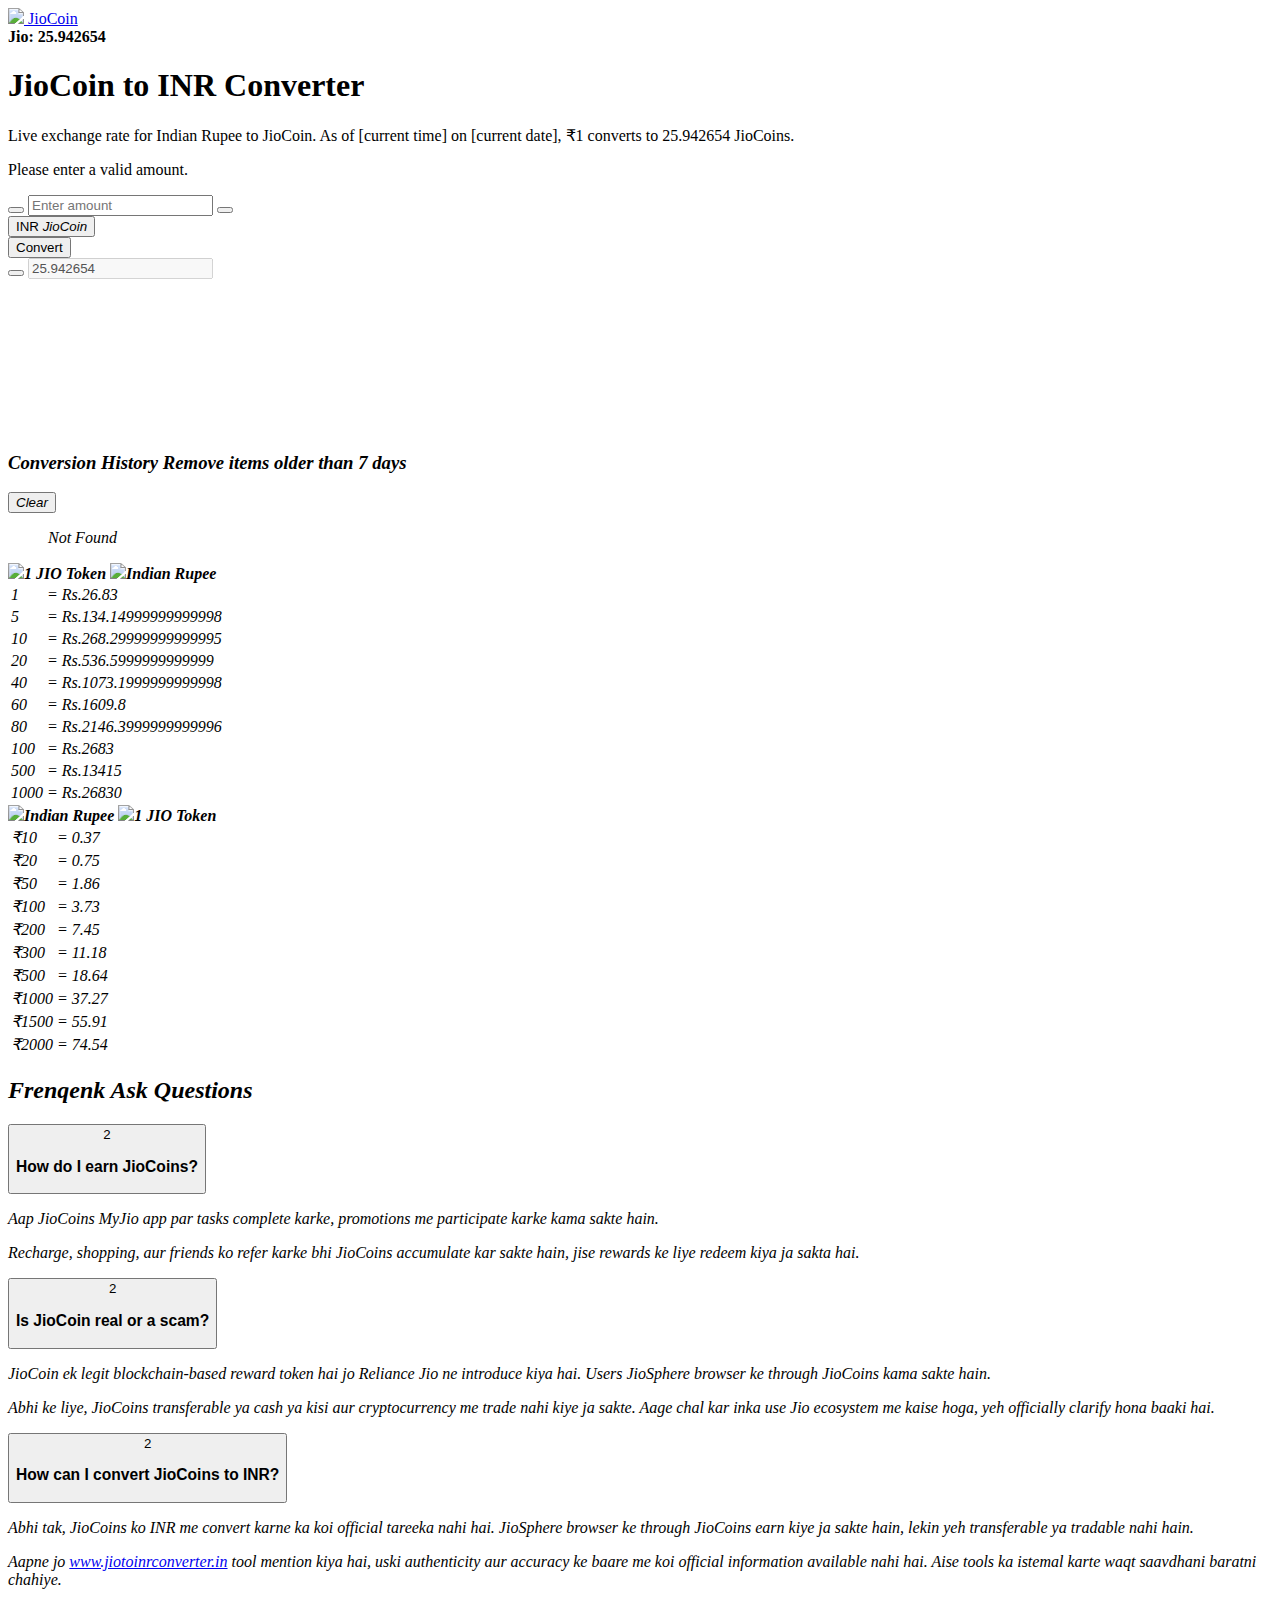
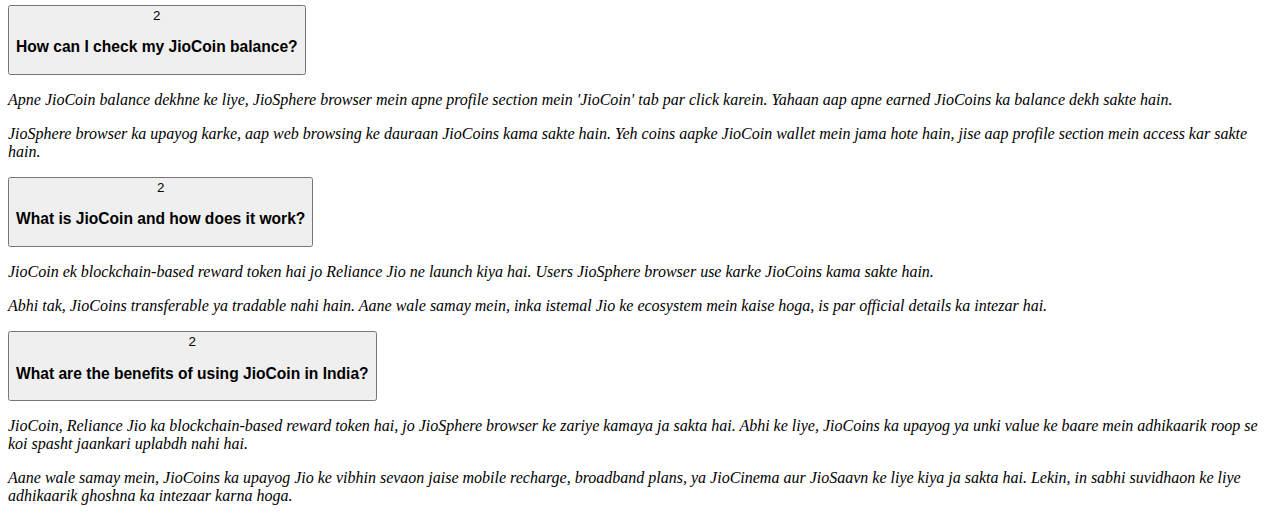
==== index.html @ d1ea2ba9 "Update index.html" ====
<!DOCTYPE html>
<html lang="en">
<head>

    <!--- Recommended Tag -->
    <!-- All Title -->
<title>Jio To INR Converter</title>

<!-- Recommended Tags -->
<meta charset='UTF-8'/>
<meta content='IE=edge' http-equiv='X-UA-Compatible'/>
<meta content='text/html; charset=UTF-8' http-equiv='Content-Type'/>
<meta content='width=device-width, initial-scale=1, minimum-scale=1, maximum-scale=1, user-scalable=yes' name='viewport'/>

<!-- Meta Description -->
<meta name='description' content='Your custom description here'/>

<!-- Meta Keywords -->
<meta name='keywords' content='keyword1, keyword2, keyword3'/>

<!-- Open Graph Meta Tags -->
<meta property='og:title' content='Your Page Title Here'/>
<meta property='og:description' content='Your custom description here'/>
<meta property='og:url' content='https://yourwebsite.com/your-page'/>
<meta property='og:image' content='https://yourwebsite.com/your-image.jpg'/>
<meta property='og:type' content='website'/>

    <!-- Custom Favicon -->
    <link rel='apple-touch-icon' src=' https://blogger.googleusercontent.com/img/b/R29vZ2xl/AVvXsEgRAMn5CUR-Cp3il-qJGZ4Zk4MCbvTafEnXiO-Rbp7jxa0Pz9IGUx4EqxAm9AhitijMJ7EWgxT6o4uGYPgiU1jz9ldSthK8DSpbWtk04gIawQyIn-jSSnn9hQfEEHKp4LFpuQ_usUL6i0lwx-Mm4OzoxPm1MRUUw4SrhWR0pVt6n9yEb4M4Tw0Gp9m_WXU/s1600/jiotoinrconverter.png'/>
    <link href='https://blogger.googleusercontent.com/img/b/R29vZ2xl/AVvXsEgRAMn5CUR-Cp3il-qJGZ4Zk4MCbvTafEnXiO-Rbp7jxa0Pz9IGUx4EqxAm9AhitijMJ7EWgxT6o4uGYPgiU1jz9ldSthK8DSpbWtk04gIawQyIn-jSSnn9hQfEEHKp4LFpuQ_usUL6i0lwx-Mm4OzoxPm1MRUUw4SrhWR0pVt6n9yEb4M4Tw0Gp9m_WXU/s1600/jiotoinrconverter.png' rel='icon' type='image/png'/>
    <link href='https://blogger.googleusercontent.com/img/b/R29vZ2xl/AVvXsEgRAMn5CUR-Cp3il-qJGZ4Zk4MCbvTafEnXiO-Rbp7jxa0Pz9IGUx4EqxAm9AhitijMJ7EWgxT6o4uGYPgiU1jz9ldSthK8DSpbWtk04gIawQyIn-jSSnn9hQfEEHKp4LFpuQ_usUL6i0lwx-Mm4OzoxPm1MRUUw4SrhWR0pVt6n9yEb4M4Tw0Gp9m_WXU/s1600/jiotoinrconverter.png' rel='icon' type='image/x-icon'/>

    <script src='https://cdn.jsdelivr.net/npm/chart.js'/>


   

  
    


    <script type='text/javascript'>
   /* Website Protections */
document.addEventListener("contextmenu",(function(e){e.preventDefault()})),document.addEventListener("selectstart",(function(e){e.preventDefault()})),document.addEventListener("keydown",(function(e){(123===e.keyCode||e.ctrlKey&&e.shiftKey&&(73===e.keyCode||74===e.keyCode)||e.ctrlKey&&85===e.keyCode)&&e.preventDefault()}));
   </script>


  </head>
  <body>
   

    <nav>
      <header>
        <a href='/'>
          <img src='https://blogger.googleusercontent.com/img/b/R29vZ2xl/AVvXsEglhSb5vi5U0V_82unPIO16RTYS1YtFhO267WWvoP6o-MnFniTQnTpRIvn-uJ8kKNjSvA3SQyi1IQuoL_gIUZ3rMLciXDTv3R2oZeHZY_SF71wddImnamuUxxUJKiWhXQFIvbz1ySGUz_F2gN4kGTztl2RSRVaY8u11vLIWyzKqufXRECcwHWzNN_26Zyk/s320/image_downloader_1738870210446.jpg'/>
          <span>JioCoin</span>
        </a>
        <div class='coinPrice'><b>Jio: 25.942654</b></div>
      </header>
    </nav>

    <!-- Hero -->
    <div class='home-hero'>
      <div class='wrapper'>
        <div class='header'>
          <h1 id='converterTitle'>JioCoin to INR Converter</h1>
          <p>Live exchange rate for Indian Rupee to JioCoin. As of [current time] on [current date], &#8377;1 converts to <span id='exchangeRateb'>25.942654</span>  JioCoins.</p>
        </div>
        <div class='form'>
          <p class='required'>Please enter a valid amount.</p>
          <div class='form-wrapper inputBox'>
            <div class='form-group'>
              <button id='decrease'><i class='fa fas fa-minus'/></button>
              <input id='valueInput' min='0' placeholder='Enter amount' step='0.01' type='number'/>
              <button id='increase'><i class='fa fa-plus'/></button>
            </div>
          </div>

          <button id='toggleConverter'>INR <i class='fa fa-chevron-right'/> JioCoin</button>

          <div class='form-wrapper exchange'>
            <div class='form-group'>
              <div>
                <button id='convert'>Convert</button>
              </div>
              <div>
                <button class='autoManual'><i class='fa fas fa-pause'/></button>
                <input id='exchangeRateInput' step='0.000001' type='number' value='25.942654'/>
              </div>
            </div>
          </div>

          <div class='form-wrappper'>
            <div class='result-wrapper'>
              <i class='fa far fa-check-circle'/>
              <h3 id='result'/>
              <div class='btns'>
                <button id='copyResult'><i class='fa fa-copy'/></button>
                <button id='shareResult'><i class='fa fas fa-share-alt'/></button>
              </div>
            </div>
          </div>


          <div class='form-wrapper'>
            <canvas id='exchangeChart'/>
          </div>

          <div class='history'>
            <div class='history-header'>
              <h3>
                Conversion History
                <span>Remove items older than 7 days</span>
              </h3>
              <button id='clearHistory'><i class='fa fa-xmak'/> Clear</button>
            </div>
            <ul id='history-list'/>
          </div>


          <!-- Jio To INR -->
          <div class='jiotoinr'>
            <div>
              <b><img src='https://blogger.googleusercontent.com/img/b/R29vZ2xl/AVvXsEglhSb5vi5U0V_82unPIO16RTYS1YtFhO267WWvoP6o-MnFniTQnTpRIvn-uJ8kKNjSvA3SQyi1IQuoL_gIUZ3rMLciXDTv3R2oZeHZY_SF71wddImnamuUxxUJKiWhXQFIvbz1ySGUz_F2gN4kGTztl2RSRVaY8u11vLIWyzKqufXRECcwHWzNN_26Zyk/s320/image_downloader_1738870210446.jpg'/>1 JIO Token</b>
              <b><img src='logo.png'/>Indian Rupee</b>
            </div>
            <table>
              <tbody>
                <tr>
                  <td class='tableValue'>1</td>
                  <td>=</td>
                  <td class='tableRate'/>
                </tr>
                <tr>
                  <td class='tableValue'>5</td>
                  <td>=</td>
                  <td class='tableRate'/>
                </tr>
                <tr>
                  <td class='tableValue'>10</td>
                  <td>=</td>
                  <td class='tableRate'/>
                </tr>
                <tr>
                  <td class='tableValue'>20</td>
                  <td>=</td>
                  <td class='tableRate'/>
                </tr>
                <tr>
                  <td class='tableValue'>40</td>
                  <td>=</td>
                  <td class='tableRate'/>
                </tr>
                <tr>
                  <td class='tableValue'>60</td>
                  <td>=</td>
                  <td class='tableRate'/>
                </tr>
                <tr>
                  <td class='tableValue'>80</td>
                  <td>=</td>
                  <td class='tableRate'/>
                </tr>
                <tr>
                  <td class='tableValue'>100</td>
                  <td>=</td>
                  <td class='tableRate'/>
                </tr>
                <tr>
                  <td class='tableValue'>500</td>
                  <td>=</td>
                  <td class='tableRate'/>
                </tr>
                <tr>
                  <td class='tableValue'>1000</td>
                  <td>=</td>
                  <td class='tableRate'/>
                </tr>
              </tbody>
            </table>
          </div>
          <!-- INR To Jio -->
          <div class='jiotoinr'>
            <div>
              <b><img src='logo.png'/>Indian Rupee</b>
              <b><img src='https://blogger.googleusercontent.com/img/b/R29vZ2xl/AVvXsEglhSb5vi5U0V_82unPIO16RTYS1YtFhO267WWvoP6o-MnFniTQnTpRIvn-uJ8kKNjSvA3SQyi1IQuoL_gIUZ3rMLciXDTv3R2oZeHZY_SF71wddImnamuUxxUJKiWhXQFIvbz1ySGUz_F2gN4kGTztl2RSRVaY8u11vLIWyzKqufXRECcwHWzNN_26Zyk/s320/image_downloader_1738870210446.jpg'/>1 JIO Token</b>
            </div>
            <table>
              <tbody>
                <tr>
                  <td class='tableValue'>10</td>
                  <td>=</td>
                  <td class='tableRate'/>
                </tr>
                <tr>
                  <td class='tableValue'>20</td>
                  <td>=</td>
                  <td class='tableRate'/>
                </tr>
                <tr>
                  <td class='tableValue'>50</td>
                  <td>=</td>
                  <td class='tableRate'/>
                </tr>
                <tr>
                  <td class='tableValue'>100</td>
                  <td>=</td>
                  <td class='tableRate'/>
                </tr>
                <tr>
                  <td class='tableValue'>200</td>
                  <td>=</td>
                  <td class='tableRate'/>
                </tr>
                <tr>
                  <td class='tableValue'>300</td>
                  <td>=</td>
                  <td class='tableRate'/>
                </tr>
                <tr>
                  <td class='tableValue'>500</td>
                  <td>=</td>
                  <td class='tableRate'/>
                </tr>
                <tr>
                  <td class='tableValue'>1000</td>
                  <td>=</td>
                  <td class='tableRate'/>
                </tr>
                <tr>
                  <td class='tableValue'>1500</td>
                  <td>=</td>
                  <td class='tableRate'/>
                </tr>
                <tr>
                  <td class='tableValue'>2000</td>
                  <td>=</td>
                  <td class='tableRate'/>
                </tr>
              </tbody>
            </table>
          </div>
        </div>
      </div>
    </div>

    <!-- FAQ -->
    <div class='container'>
      <h2>Frenqenk Ask Questions</h2>
      <div class='wrapper'>
        <div class='accordion'>
          <button data-accordion-target='#acc1'>
            <span>2</span>
            <h3>How do I earn JioCoins?</h3>
            <i class='fa fa-chevron-down'/>
          </button>
          <div class='contents' id='acc1'>
            <p>Aap JioCoins MyJio app par tasks complete karke, promotions me participate karke kama sakte hain.</p>
            <p>Recharge, shopping, aur friends ko refer karke bhi JioCoins accumulate kar sakte hain, jise rewards ke liye redeem kiya
              ja sakta hai.</p>
          </div>
        </div>
        <div class='accordion'>
          <button data-accordion-target='#acc2'>
            <span>2</span>
            <h3>Is JioCoin real or a scam?</h3>
            <i class='fa fa-chevron-down'/>
          </button>
          <div class='contents' id='acc2'>
            <p>JioCoin ek legit blockchain-based reward token hai jo Reliance Jio ne introduce kiya hai. Users JioSphere browser ke through JioCoins kama sakte hain.</p>
            <p>Abhi ke liye, JioCoins transferable ya cash ya kisi aur cryptocurrency me trade nahi kiye ja sakte. Aage chal kar inka use Jio ecosystem me kaise hoga, yeh officially clarify hona baaki hai.</p>
          </div>
        </div>
        <div class='accordion'>
          <button data-accordion-target='#acc3'>
            <span>2</span>
            <h3>How can I convert JioCoins to INR?</h3>
            <i class='fa fa-chevron-down'/>
          </button>
          <div class='contents' id='acc3'>
            <p>Abhi tak, JioCoins ko INR me convert karne ka koi official tareeka nahi hai. JioSphere browser ke through JioCoins earn kiye ja sakte hain, lekin yeh transferable ya tradable nahi hain. </p>
            <p>Aapne jo <a href='www.jiotoinrconverter.in'>www.jiotoinrconverter.in</a> tool mention kiya hai, uski authenticity aur accuracy ke baare me koi official information available nahi hai. Aise tools ka istemal karte waqt saavdhani baratni chahiye.</p>
          </div>
        </div>
        <div class='accordion'>
          <button data-accordion-target='#acc4'>
            <span>2</span>
            <h3>How can I check my JioCoin balance?</h3>
            <i class='fa fa-chevron-down'/>
          </button>
          <div class='contents' id='acc4'>
            <p>Apne JioCoin balance dekhne ke liye, JioSphere browser mein apne profile section mein &#39;JioCoin&#39; tab par click karein. Yahaan aap apne earned JioCoins ka balance dekh sakte hain. </p>
            <p>JioSphere browser ka upayog karke, aap web browsing ke dauraan JioCoins kama sakte hain. Yeh coins aapke JioCoin wallet mein jama hote hain, jise aap profile section mein access kar sakte hain.</p>
          </div>
        </div>
        <div class='accordion'>
          <button data-accordion-target='#acc5'>
            <span>2</span>
            <h3>What is JioCoin and how does it work?</h3>
            <i class='fa fa-chevron-down'/>
          </button>
          <div class='contents' id='acc5'>
            <p>JioCoin ek blockchain-based reward token hai jo Reliance Jio ne launch kiya hai. Users JioSphere browser use karke JioCoins kama sakte hain. 
            </p>
            <p>Abhi tak, JioCoins transferable ya tradable nahi hain. Aane wale samay mein, inka istemal Jio ke ecosystem mein kaise hoga, is par official details ka intezar hai.</p>
          </div>
        </div>
        <div class='accordion'>
          <button data-accordion-target='#acc6'>
            <span>2</span>
            <h3>What are the benefits of using JioCoin in India?</h3>
            <i class='fa fa-chevron-down'/>
          </button>
          <div class='contents' id='acc6'>
            <p>JioCoin, Reliance Jio ka blockchain-based reward token hai, jo JioSphere browser ke zariye kamaya ja sakta hai. Abhi ke liye, JioCoins ka upayog ya unki value ke baare mein adhikaarik roop se koi spasht jaankari uplabdh nahi hai. </p>
            <p>Aane wale samay mein, JioCoins ka upayog Jio ke vibhin sevaon jaise mobile recharge, broadband plans, ya JioCinema aur JioSaavn ke liye kiya ja sakta hai. Lekin, in sabhi suvidhaon ke liye adhikaarik ghoshna ka intezaar karna hoga. 
            </p>
          </div>
        </div>
      </div>
    </div>








    <script type='text/javascript'>

let exchangeRate = 26.83; // 25.942654
let isJioCoinToINR = true;
let history = JSON.parse(localStorage.getItem("conversionHistory")) || [];
let autoUpdateInterval;
const resultWrapper = document.querySelector('.result-wrapper');
const autoManual = document.querySelector('.autoManual');
const exchangeRateInput = document.getElementById("exchangeRateInput");
const ctx = document.getElementById("exchangeChart").getContext("2d");
let chart;

document.getElementById('convert').addEventListener('click', convert);
document.getElementById('increase').addEventListener('click', () => adjustValue(0.5));
document.getElementById('decrease').addEventListener('click', () => adjustValue(-0.5));
document.getElementById('copyResult').addEventListener('click', copyResult);
document.getElementById('shareResult').addEventListener('click', shareResult);
document.getElementById('toggleConverter').addEventListener('click', toggleConverter);
document.getElementById('clearHistory').addEventListener('click', clearHistory);
exchangeRateInput.addEventListener('input', updateExchangeRate);

resultWrapper.style.display = 'none';

/* Jio To INR */
document.querySelectorAll('table').forEach((table, tablei) => {
  if (tablei === 0) {
    table.querySelectorAll('tr').forEach((tableRow)=>{     
      const tableValue = tableRow.querySelector('.tableValue');
      const tableRate = tableRow.querySelector('.tableRate');
      tableRate.innerHTML =  "Rs." + tableValue.innerHTML * exchangeRate;
    });
  }
  if (tablei === 1) {
    table.querySelectorAll('tr').forEach((tableRow) => {
      const tableValue = tableRow.querySelector('.tableValue');
      const tableRate = tableRow.querySelector('.tableRate');
      tableRate.innerHTML = '₹'+tableRate.innerHTML;
      let value = tableValue.innerHTML / exchangeRate;
      tableRate.innerHTML = value.toFixed(2);
      tableValue.innerHTML = '₹' + tableValue.innerHTML;
    });
  }
});
function fetchExchangeRate() {
  exchangeRate = (25 + Math.random()).toFixed(6);
  exchangeRateInput.value = exchangeRate;
  document.querySelector('#exchangeRateb').innerHTML = exchangeRate;
  document.querySelector('.coinPrice').innerHTML = `<b>Jio: ${exchangeRate}</b>`;
  updateChart();
}

function updateExchangeRate() {
  if (autoManual.classList.contains('active')) {
    exchangeRate = parseFloat(exchangeRateInput.value) || exchangeRate;
    document.querySelector('#exchangeRateb').innerHTML = exchangeRate;
    document.querySelector('.coinPrice').innerHTML = `<b>Jio: ${exchangeRate}</b>`;
    updateChart();
  }
}

function convert() {
  let inputValue = parseFloat(document.getElementById("valueInput").value);
  if (isNaN(inputValue) || inputValue <= 0) {
    document.querySelector('.required').style.display = 'block';
  } else {
    let outputValue, resultText;
    resultWrapper.style.display = 'block';
document.querySelector('.required').style.display = 'none';
    if (isJioCoinToINR) {
      outputValue = inputValue * exchangeRate;
      resultText = `${inputValue} JioCoins = ₹${outputValue.toFixed(2)} INR`;
    } else {
      outputValue = inputValue / exchangeRate;
      resultText = `₹${inputValue.toFixed(2)} INR = ${outputValue.toFixed(2)} JioCoins`;
    }

    document.querySelector('#result').innerHTML = resultText;
    resultWrapper.style.display = 'block';
    saveHistory(resultText);
  }
}

function adjustValue(amount) {
  let inputField = document.getElementById("valueInput");
  let currentValue = parseFloat(inputField.value) || 0;
  let newValue = Math.max(0, currentValue + amount);
  inputField.value = newValue.toFixed(2);
}

function shareResult() {
  let resultText = document.getElementById("result").innerText;
  if (navigator.share) {
    navigator.share({ title: "JioCoins to INR Converter", text: resultText });
  }
}
function toggleConverter() {
  isJioCoinToINR = !isJioCoinToINR;
  document.getElementById("converterTitle").innerHTML = isJioCoinToINR ? "JioCoin to INR Converter" : "INR to JioCoin Converter";
  document.getElementById("toggleConverter").innerHTML = isJioCoinToINR ? "INR <i class='fa fa-chevron-right'></i> JioCoin" : "JioCoin <i class='fa fa-chevron-right'></i> INR";
  document.getElementById("inputLabel").innerHTML = isJioCoinToINR ? "Enter JioCoins:" : "Enter INR:";
}

function saveHistory(entry) {
  if (history.some(item => item.text === entry)) return;

  let timestamp = new Date().getTime();
  history.unshift({ text: entry, time: timestamp });

  history = history.filter(item => (timestamp - item.time) < 7 * 24 * 60 * 60 * 1000);
  history = history.slice(0, 10);

  localStorage.setItem("conversionHistory", JSON.stringify(history));
  displayHistory();
}

function displayHistory() {
  const historyList = document.getElementById("history-list");
  historyList.innerHTML = history.length ? "" : '<div>Not Found</div>';

  history.forEach(item => {
    const li = document.createElement('li');
    const time = new Date(item.time);
    li.innerHTML = `<span>${item.text}</span> <b>${time.toLocaleDateString()}</b>`;
    historyList.appendChild(li);
  });
}

function clearHistory() {
  localStorage.removeItem("conversionHistory");
  history = [];
  displayHistory();
}

function updateChart() {
  if (!chart) {
    chart = new Chart(ctx, {
      type: 'line',
      data: {
        labels: Array(10).fill(""),
        datasets: [{
          label: 'Exchange Rate (INR)',
          data: Array(10).fill(exchangeRate),
          borderColor: '#FFC300',
          fill: true,
        }]
      },
      options: { responsive: true }
    });
  } else {
    chart.data.datasets[0].data.shift();
    chart.data.datasets[0].data.push(exchangeRate);
    chart.update();
  }
}

exchangeRateInput.setAttribute('disabled', 'disabled');

autoManual.addEventListener('click', () => {
  autoManual.classList.toggle('active');
  if (!autoManual.classList.contains('active')) {
    autoManual.innerHTML = '<i class="fa fas fa-pause"></i>';
    exchangeRateInput.setAttribute('disabled', 'disabled');

    if (!autoUpdateInterval) {
      autoUpdateInterval = setInterval(fetchExchangeRate, 1000);
    }
  } else {
    autoManual.innerHTML = '<i class="fa fa-play"></i>';
    exchangeRateInput.removeAttribute('disabled');

    if (autoUpdateInterval) {
      clearInterval(autoUpdateInterval);
      autoUpdateInterval = null;
    }
  }
  exchangeRateInput.focus();
});

if (!autoUpdateInterval) {
  autoUpdateInterval = setInterval(fetchExchangeRate, 1000);
}

displayHistory();


/* Accordion */
const accordionButtons=document.querySelectorAll("[data-accordion-target]");let activeAccordionButton=null;function toggleAccordion(clickedButton){const targetPanel=document.querySelector(clickedButton.dataset.accordionTarget);if(activeAccordionButton&&activeAccordionButton!==clickedButton){const activePanel=document.querySelector(activeAccordionButton.dataset.accordionTarget);activePanel.style.maxHeight=null;activeAccordionButton.parentElement.classList.remove("active");}clickedButton.parentElement.classList.toggle("active");activeAccordionButton=clickedButton;if(targetPanel.style.maxHeight){targetPanel.style.maxHeight=null;}else{targetPanel.style.maxHeight=`${targetPanel.scrollHeight}px`;}}accordionButtons.forEach(button=>{button.addEventListener("click",()=>{if(button.classList.contains("active")){button.classList.remove("active");document.querySelector(button.dataset.accordionTarget).style.maxHeight=null;}else{toggleAccordion(button);}});});

   </script>

    <!-- Google tag (gtag.js) -->
    <script async='async' src='https://www.googletagmanager.com/gtag/js?id=G-1QTQXHLRRK'/>
    <script>
      window.dataLayer = window.dataLayer || [];
      function gtag(){dataLayer.push(arguments);}
      gtag(&#39;js&#39;, new Date());

      gtag(&#39;config&#39;, &#39;G-1QTQXHLRRK&#39;);
    </script>

  </body>
</html>
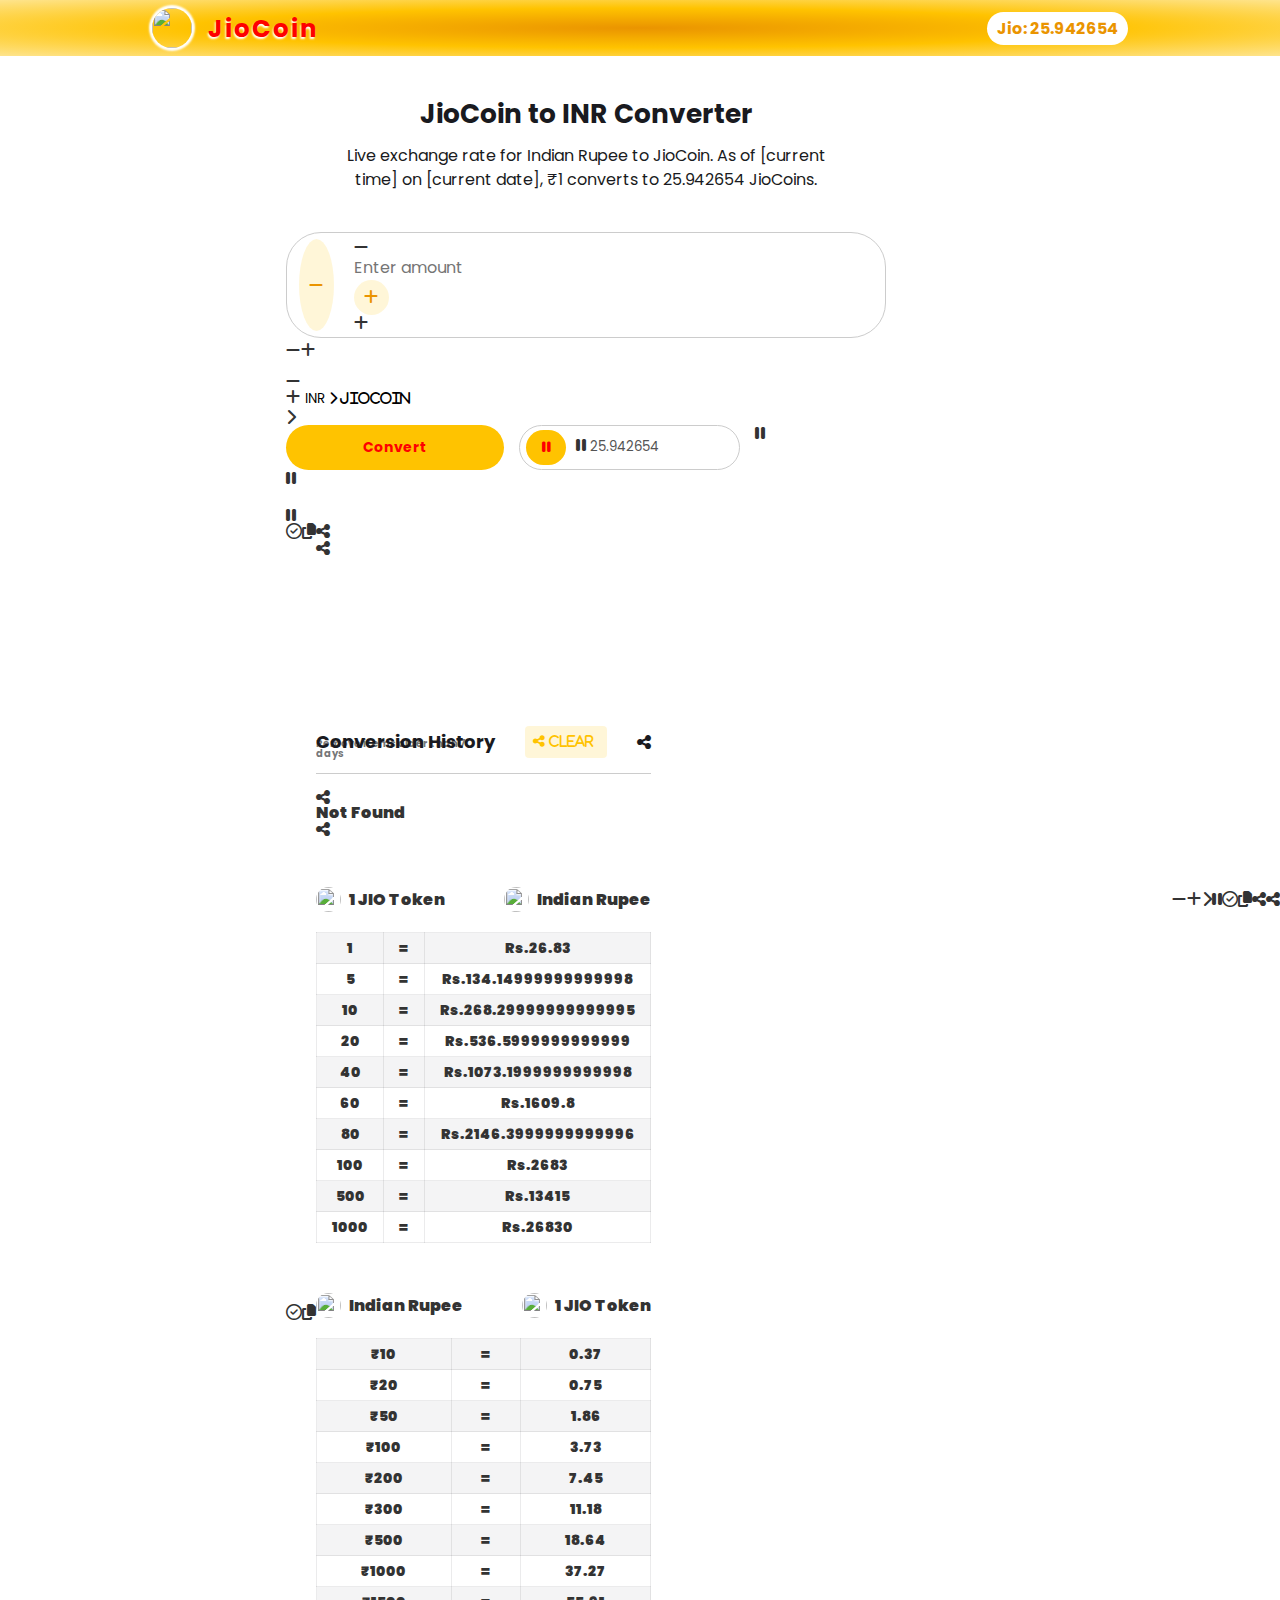
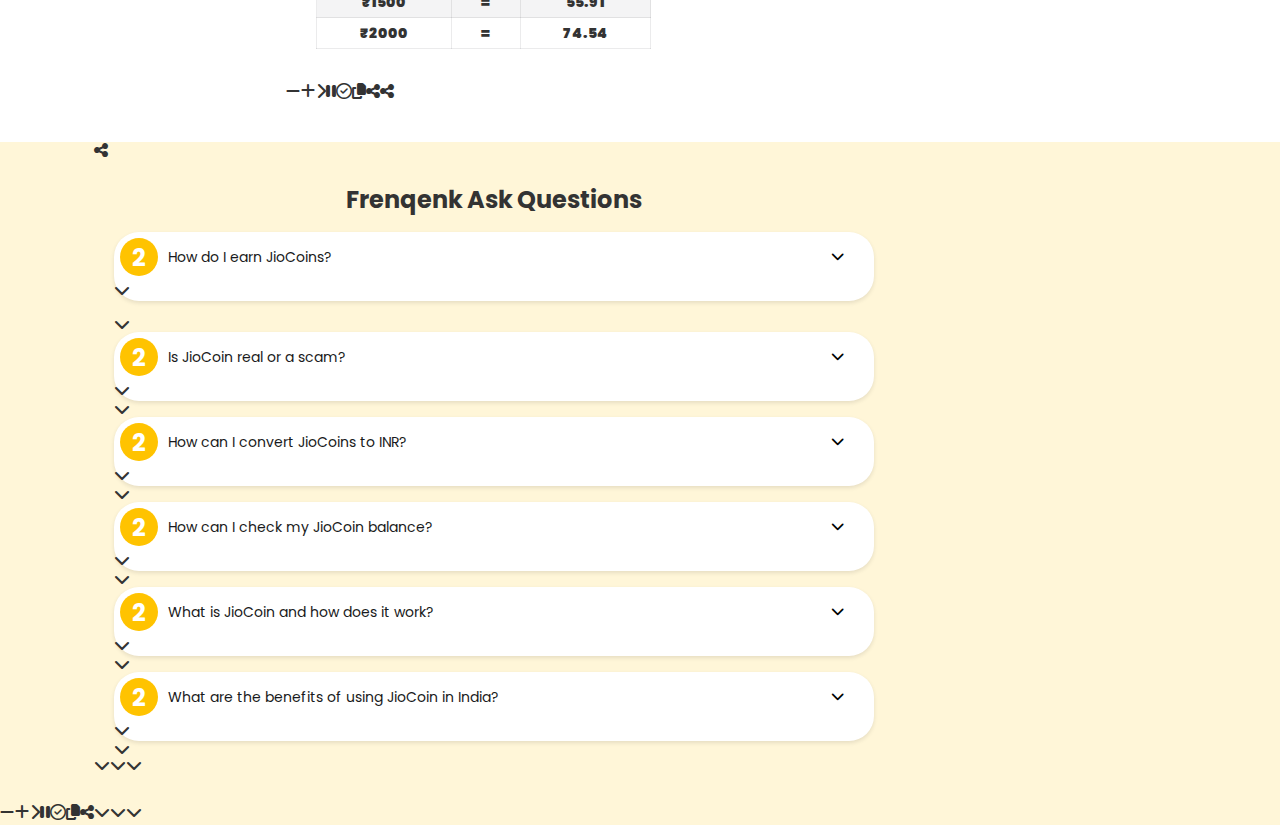
==== commit e137a883: "Update index.html" ====
--- a/index.html
+++ b/index.html
@@ -5,6 +5,8 @@
     <!--- Recommended Tag -->
     <!-- All Title -->
 <title>Jio To INR Converter</title>
+
+    <link rel="stylesheet" href="style.css"/>
 
 <!-- Recommended Tags -->
 <meta charset='UTF-8'/>
--- a/style.css
+++ b/style.css
@@ -0,0 +1,388 @@
+@import url('https://cdnjs.cloudflare.com/ajax/libs/font-awesome/6.7.2/css/all.min.css');
+@import url('https://fonts.googleapis.com/css2?family=Poppins:wght@400;500;600&display=swap');
+
+:root {
+  /* Color Variables */
+  --primary-color: #FE0000;
+  --secondary-color: #EA9400;
+  --tertiary-color: #FFC300;
+  --border-focus-color: #ffc4003b;
+  --light-yellow: #FEE48D;
+  --background-color: #fff;
+  --text-color: #333;
+  --box-color: #FFF;
+  --body-color: #ffc40027;
+  --border-color: #ccc;
+  --accent-color: #FF5733;
+  --anim: 0.3s;
+  --dark-color: #191a20;
+
+
+  /* Font Variables */
+  --font-family: "Poppins", Arial, Helvetica, sans-serif;
+  --font-size-base: 16px;
+  --font-size-large: 18px;
+  --font-size-small: 14px;
+  --font-weight-regular: 400;
+  --font-weight-medium: 500;
+  --font-weight-bold: 600;
+
+  /* Spacing Variables */
+  --space-xs: 8px;
+  --space-sm: 16px;
+  --space-md: 24px;
+  --space-lg: 32px;
+  --space-xl: 48px;
+
+  /* Border Radius */
+  --border-radius-sm: 4px;
+  --border-radius-md: 8px;
+  --border-radius-lg: 12px;
+
+  /* Box Shadow */
+  --box-shadow-light: 0 2px 4px rgba(0, 0, 0, 0.1);
+  --box-shadow-medium: 0 4px 8px rgba(0, 0, 0, 0.2);
+  --box-shadow-heavy: 0 6px 12px rgba(0, 0, 0, 0.3);
+}
+
+* {
+  margin: 0;
+  padding: 0;
+  border: none;
+  outline: none;
+  text-decoration: none;
+  box-sizing: border-box;
+  background: transparent;
+  font-family: var(--font-family);
+
+  & a,
+  & button {
+    cursor: pointer;
+  }
+}
+
+body {
+  min-height: 100vh;
+  color: var(--text-color);
+  font-size: var(--font-size-base);
+  background-color: var(--body-color);
+}
+
+/* nav */
+nav {
+  width: 100%;
+  background-image: radial-gradient(var(--secondary-color), var(--tertiary-color), var(--light-yellow));
+
+  & header {
+    width: 95%;
+    margin: auto;
+    display: flex;
+    padding: 8px 12px;
+    max-width: 1000px;
+    position: relative;
+    align-items: center;
+    justify-content: space-between;
+
+    & a {
+      display: flex;
+      align-items: center;
+      letter-spacing: 2px;
+      text-decoration: none;
+      gap: calc(10px + 0.5vw);
+      color: var(--primary-color);
+
+      & img {
+        width: 40px;
+        height: 40px;
+        border-radius: 50%;
+        box-shadow: 0 0 2px 3px #fff;
+      }
+
+      & span {
+        font-weight: bold;
+        text-shadow: -1px 2px 2px #fff;
+        font-size: clamp(var(--font-size-large), calc(var(--font-size-large) + 0.5vw), calc(var(--font-size-large) + 10px));
+      }
+    }
+
+    & .coinPrice {
+      padding: 4px 10px;
+      background: #fff;
+      border-radius: 25px;
+      color: var(--secondary-color);
+    }
+  }
+}
+
+/* Hero */
+.home-hero {
+  display: flex;
+  min-height: 85vh;
+  align-items: center;
+  justify-content: center;
+  background: var(--box-color);
+  padding-block: clamp(20px, calc(25px + 1vw), 50px);
+
+  & .wrapper {
+    width: 90%;
+    margin: auto;
+    max-width: 600px;
+
+    & .header {
+      width: 90%;
+      margin: auto;
+      display: flex;
+      text-align: center;
+      margin-bottom: 40px;
+      align-items: center;
+      flex-direction: column;
+      justify-content: center;
+      color: var(--dark-color);
+
+      & h1 {
+        margin-bottom: 10px;
+        font-size: clamp(20px, calc(20px + 0.5vw), 30px);
+      }
+
+      & p {
+        width: 95%;
+        line-height: 1.5;
+        font-size: clamp(14px, calc(12px + 0.5vw), 16px);
+      }
+    }
+
+    /* Form */
+    & .form {
+      gap: 10px;
+      width: 100%;
+      display: flex;
+      flex-direction: column;
+
+      & .form-wrapper {
+        & .form-group {
+          display: flex;
+        }
+
+        &.inputBox {
+          & .form-group {
+            gap: 20px;
+            padding: 6px 12px;
+            border-radius: 35px;
+            border: 1px solid var(--border-color);
+
+            & button {
+              display: flex;
+              min-width: 35px;
+              min-height: 35px;
+              line-height: 35px;
+              border-radius: 50%;
+              align-items: center;
+              justify-content: center;
+              color: var(--secondary-color);
+              background: var(--body-color);
+
+              & i {
+                font-size: var(--font-size-base);
+              }
+            }
+
+            & input {
+              width: 100%;
+              font-size: var(--font-size-base);
+            }
+          }
+        }
+
+        &.exchange {
+          margin-bottom: 20px;
+
+          & .form-group {
+            gap: 15px;
+            display: flex;
+            justify-content: space-between;
+
+            &>div {
+              width: 58%;
+
+              & button {
+                width: 100%;
+                font-weight: bold;
+                padding: 12px 20px;
+                text-align: center;
+                border-radius: 25px;
+                color: var(--primary-color);
+                font-size: var(--font-size-small);
+                background: var(--tertiary-color);
+              }
+
+              &:nth-child(2) {
+                gap: 10px;
+                display: flex;
+                padding: 0 6px;
+                border-radius: 25px;
+                align-items: center;
+                justify-content: space-between;
+                border: 1px solid var(--border-color);
+
+                & button {
+                  min-width: 35px;
+                  max-width: 35px;
+                  min-height: 35px;
+                  max-height: 35px;
+                  display: flex;
+                  line-height: 35px;
+                  align-items: center;
+                  justify-content: center;
+                }
+
+                & input {
+                  width: 60%;
+                }
+              }
+            }
+          }
+        }
+      }
+
+      & .result-wrapper {
+        gap: 15px;
+        text-align: center;
+        flex-direction: column;
+
+        &>i {
+          width: 110px;
+          margin: auto;
+          height: 110px;
+          display: flex;
+          font-size: 60px;
+          border-radius: 50%;
+          align-items: center;
+          margin-bottom: 10px;
+          justify-content: center;
+          color: var(--tertiary-color);
+          background: var(--body-color);
+        }
+
+        & h3 {
+          color: var(--dark-color);
+          font-size: var(--font-size-large);
+        }
+
+        & .btns {
+          gap: 15px;
+          margin: auto;
+          display: flex;
+          padding: 10px;
+          width: fit-content;
+          align-items: center;
+          justify-content: center;
+
+          & button {
+            width: 40px;
+            height: 40px;
+            display: flex;
+            line-height: 40px;
+            border-radius: 25px;
+            align-items: center;
+            justify-content: center;
+            color: var(--tertiary-color);
+            background: var(--body-color);
+
+            & i {
+              font-size: var(--font-size-base)
+            }
+          }
+        }
+      }
+
+      & .history {
+        & .history-header {
+          display: flex;
+          align-items: center;
+          margin-bottom: 15px;
+          padding-bottom: 15px;
+          color: var(--dark-color);
+          justify-content: space-between;
+          border-bottom: 1px solid var(--border-color);
+
+          & h3 {
+            position: relative;
+            font-size: var(--font-size-large);
+
+            & span {
+              left: 0;
+              bottom: -8px;
+              opacity: 0.6;
+              font-size: 10px;
+              position: absolute;
+            }
+          }
+
+          & button {
+            padding: 6px 8px;
+            font-weight: bold;
+            border-radius: 4px;
+            color: var(--tertiary-color);
+            background: var(--body-color);
+
+            & i {
+              margin-right: 5px;
+              color: var(--tertiary-color);
+            }
+          }
+        }
+
+        & ul {
+          gap: 8px;
+          display: flex;
+          flex-direction: column;
+
+          &:has(li) div {
+            display: none !important;
+          }
+
+          & div {
+            text-align: center;
+          }
+
+          & li {
+            width: 100%;
+            display: flex;
+            align-items: center;
+            justify-content: space-between;
+
+            & span {
+              &:nth-child(1) {
+                font-size: calc(var(--font-size-base) - 2px);
+              }
+
+              &:nth-child(2) {
+                display: flex;
+                font-size: calc(var(--font-size-small) - 2px);
+              }
+            }
+          }
+        }
+      }
+    }
+  }
+}
+
+#exchangeChart {
+  position: relative;
+  width: 100% !important;
+}
+
+.required {
+  width: 100%;
+  display: none;
+  text-align: center;
+  color: var(--primary-color);
+  font-size: var(--font-size-small);
+}
+
+.container{width:100%;max-width:800px;margin:30px auto;& h2{text-align:center;margin-bottom:20px;font-size:calc(var(--font-size-large) + 6px)}& .wrapper{gap:15px;width:95%;margin:auto;display:flex;flex-direction:column;& .accordion{position:relative;border-radius:25px;background:var(--box-color);box-shadow:var(--box-shadow-light);&:nth-child(1) span{background:var(--tertiary-color)}&:nth-child(2) span{background:#05a300}&:nth-child(3) span{background:#0099ff}&:nth-child(4) span{background:#ff0037}&:nth-child(5) span{background:#4200ac}&:nth-child(6) span{background:#ff4800}& button{gap:10px;width:100%;padding:6px;display:flex;position:relative;padding-right:20px;align-items:center;& span{color:#fff;display:flex;font-size:24px;min-width:38px;max-width:38px;max-height:38px;min-height:38px;font-weight:bold;border-radius:25px;align-items:center;justify-content:center}& h3{text-align:left;font-weight:normal;color:var(--dark-color);transition:font-size var(--anim);font-size:var(--font-size-small)}& i{top:50%;right:4%;position:absolute;transform:translateY(-50%);transition:transform var(--anim)}}& .contents{max-height:0;overflow:hidden;font-size:var(--font-size-small)}&.active{& button{& h3{font-weight:bold;font-size:var(--font-size-base)}& i{transform:rotate(-180deg)}}& .contents{gap:10px;display:flex;flex-direction:column;transition:max-height var(--anim);padding:4px calc(15px + .6vw) 15px calc(20px + .6vw);& p{line-height:1.5;color:var(--dark-color)}}}}}}
+/* Jio To INR */
+.jiotoinr{width:100%;margin:30px 0;margin-bottom: 0px; &:last-of-type {margin-bottom: 30px;} div{gap:20px;display:flex;align-items:center;justify-content:space-between;& b{gap:8px;display:flex;margin-block:20px;align-items:center;& img{width:25px;height:25px;border-radius:50%}}}& table{min-width:100%;border-collapse:collapse;& tbody{width:100%;& tr,& th,& td{border:1px solid #21212917}}& tr{& td,& th{text-align:center;padding:8px 15px;font-size:var(--font-size-small)}background:#fff;&:nth-child(odd){background:#1b1e250c}&:hover{background:#ffc40017}}}}
+
+
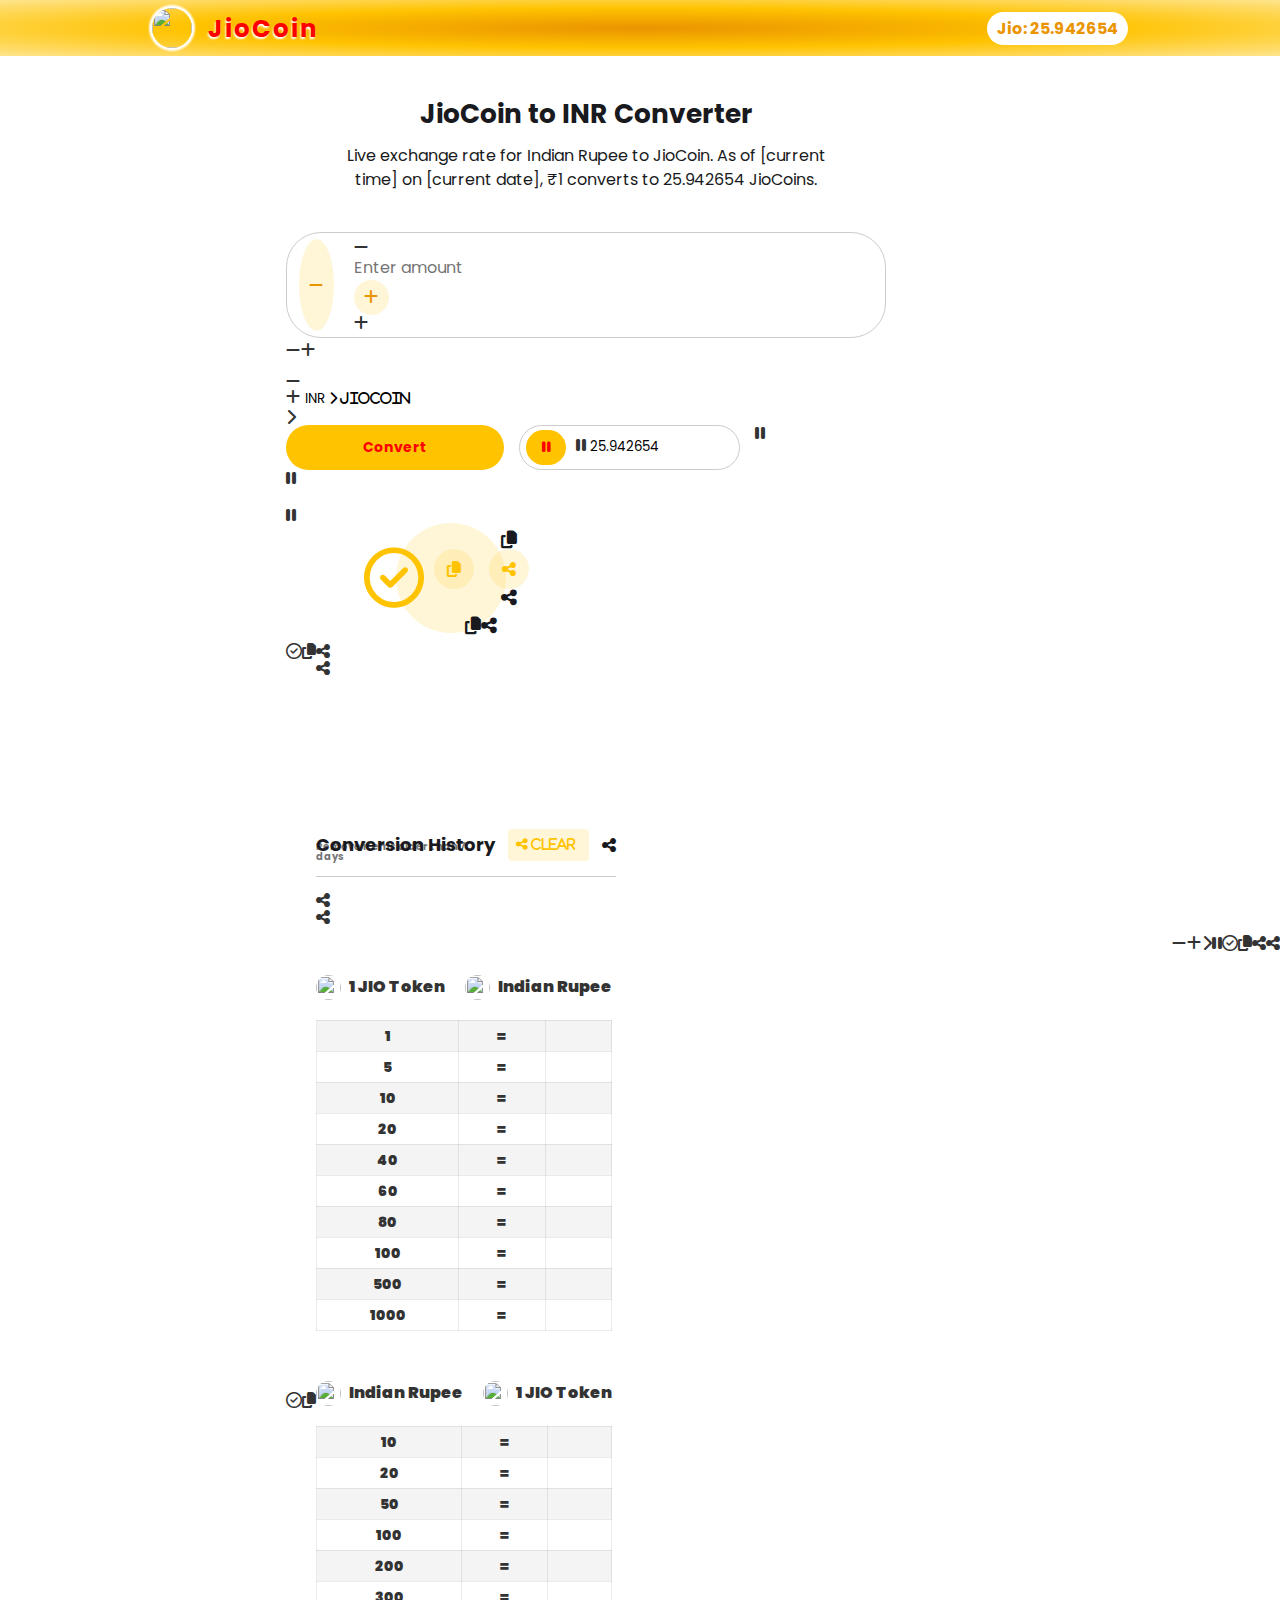
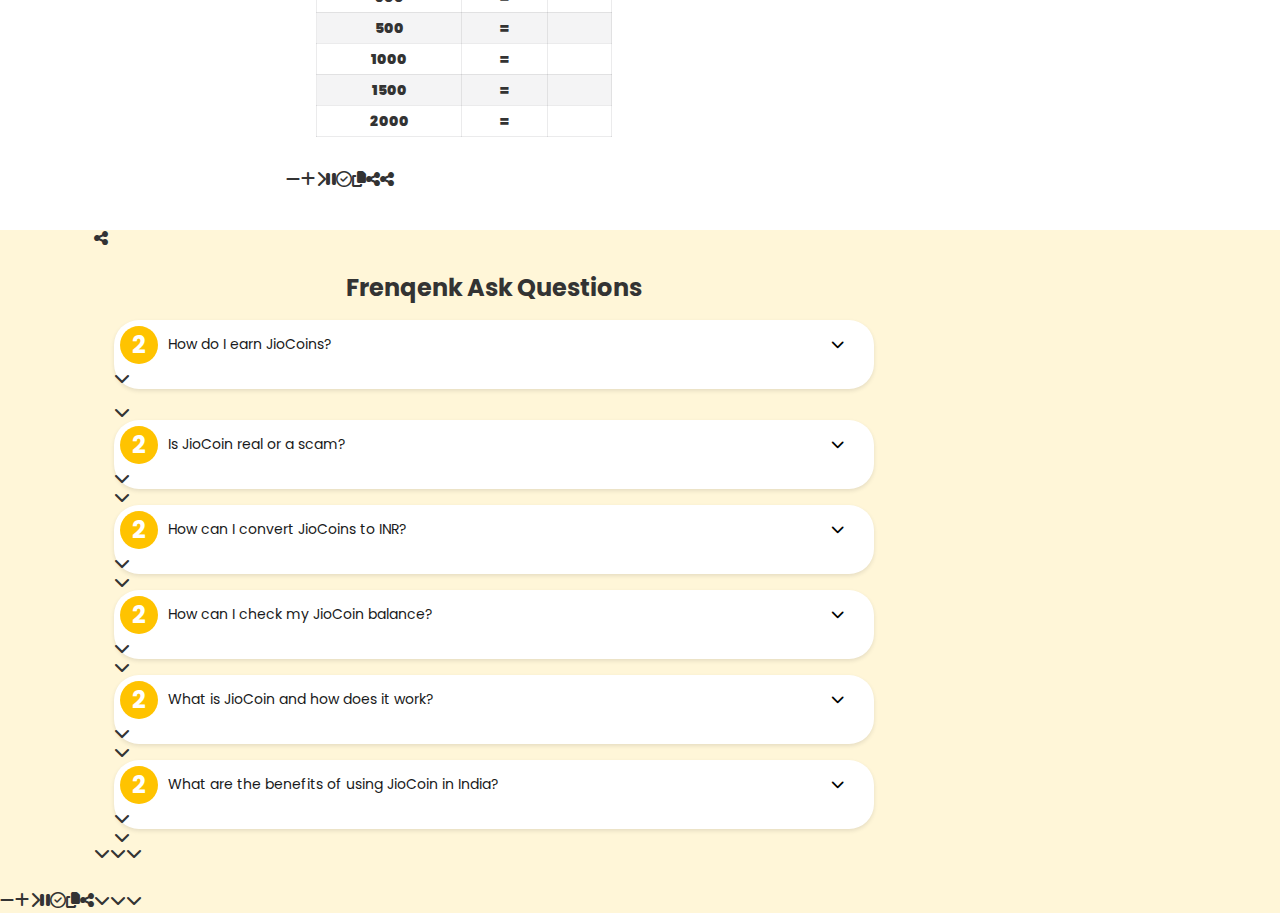
==== commit b6f74e1b: "Update index.html" ====
--- a/index.html
+++ b/index.html
@@ -329,193 +329,7 @@
 
 
 
-    <script type='text/javascript'>
-
-let exchangeRate = 26.83; // 25.942654
-let isJioCoinToINR = true;
-let history = JSON.parse(localStorage.getItem("conversionHistory")) || [];
-let autoUpdateInterval;
-const resultWrapper = document.querySelector('.result-wrapper');
-const autoManual = document.querySelector('.autoManual');
-const exchangeRateInput = document.getElementById("exchangeRateInput");
-const ctx = document.getElementById("exchangeChart").getContext("2d");
-let chart;
-
-document.getElementById('convert').addEventListener('click', convert);
-document.getElementById('increase').addEventListener('click', () => adjustValue(0.5));
-document.getElementById('decrease').addEventListener('click', () => adjustValue(-0.5));
-document.getElementById('copyResult').addEventListener('click', copyResult);
-document.getElementById('shareResult').addEventListener('click', shareResult);
-document.getElementById('toggleConverter').addEventListener('click', toggleConverter);
-document.getElementById('clearHistory').addEventListener('click', clearHistory);
-exchangeRateInput.addEventListener('input', updateExchangeRate);
-
-resultWrapper.style.display = 'none';
-
-/* Jio To INR */
-document.querySelectorAll('table').forEach((table, tablei) => {
-  if (tablei === 0) {
-    table.querySelectorAll('tr').forEach((tableRow)=>{     
-      const tableValue = tableRow.querySelector('.tableValue');
-      const tableRate = tableRow.querySelector('.tableRate');
-      tableRate.innerHTML =  "Rs." + tableValue.innerHTML * exchangeRate;
-    });
-  }
-  if (tablei === 1) {
-    table.querySelectorAll('tr').forEach((tableRow) => {
-      const tableValue = tableRow.querySelector('.tableValue');
-      const tableRate = tableRow.querySelector('.tableRate');
-      tableRate.innerHTML = '₹'+tableRate.innerHTML;
-      let value = tableValue.innerHTML / exchangeRate;
-      tableRate.innerHTML = value.toFixed(2);
-      tableValue.innerHTML = '₹' + tableValue.innerHTML;
-    });
-  }
-});
-function fetchExchangeRate() {
-  exchangeRate = (25 + Math.random()).toFixed(6);
-  exchangeRateInput.value = exchangeRate;
-  document.querySelector('#exchangeRateb').innerHTML = exchangeRate;
-  document.querySelector('.coinPrice').innerHTML = `<b>Jio: ${exchangeRate}</b>`;
-  updateChart();
-}
-
-function updateExchangeRate() {
-  if (autoManual.classList.contains('active')) {
-    exchangeRate = parseFloat(exchangeRateInput.value) || exchangeRate;
-    document.querySelector('#exchangeRateb').innerHTML = exchangeRate;
-    document.querySelector('.coinPrice').innerHTML = `<b>Jio: ${exchangeRate}</b>`;
-    updateChart();
-  }
-}
-
-function convert() {
-  let inputValue = parseFloat(document.getElementById("valueInput").value);
-  if (isNaN(inputValue) || inputValue <= 0) {
-    document.querySelector('.required').style.display = 'block';
-  } else {
-    let outputValue, resultText;
-    resultWrapper.style.display = 'block';
-document.querySelector('.required').style.display = 'none';
-    if (isJioCoinToINR) {
-      outputValue = inputValue * exchangeRate;
-      resultText = `${inputValue} JioCoins = ₹${outputValue.toFixed(2)} INR`;
-    } else {
-      outputValue = inputValue / exchangeRate;
-      resultText = `₹${inputValue.toFixed(2)} INR = ${outputValue.toFixed(2)} JioCoins`;
-    }
-
-    document.querySelector('#result').innerHTML = resultText;
-    resultWrapper.style.display = 'block';
-    saveHistory(resultText);
-  }
-}
-
-function adjustValue(amount) {
-  let inputField = document.getElementById("valueInput");
-  let currentValue = parseFloat(inputField.value) || 0;
-  let newValue = Math.max(0, currentValue + amount);
-  inputField.value = newValue.toFixed(2);
-}
-
-function shareResult() {
-  let resultText = document.getElementById("result").innerText;
-  if (navigator.share) {
-    navigator.share({ title: "JioCoins to INR Converter", text: resultText });
-  }
-}
-function toggleConverter() {
-  isJioCoinToINR = !isJioCoinToINR;
-  document.getElementById("converterTitle").innerHTML = isJioCoinToINR ? "JioCoin to INR Converter" : "INR to JioCoin Converter";
-  document.getElementById("toggleConverter").innerHTML = isJioCoinToINR ? "INR <i class='fa fa-chevron-right'></i> JioCoin" : "JioCoin <i class='fa fa-chevron-right'></i> INR";
-  document.getElementById("inputLabel").innerHTML = isJioCoinToINR ? "Enter JioCoins:" : "Enter INR:";
-}
-
-function saveHistory(entry) {
-  if (history.some(item => item.text === entry)) return;
-
-  let timestamp = new Date().getTime();
-  history.unshift({ text: entry, time: timestamp });
-
-  history = history.filter(item => (timestamp - item.time) < 7 * 24 * 60 * 60 * 1000);
-  history = history.slice(0, 10);
-
-  localStorage.setItem("conversionHistory", JSON.stringify(history));
-  displayHistory();
-}
-
-function displayHistory() {
-  const historyList = document.getElementById("history-list");
-  historyList.innerHTML = history.length ? "" : '<div>Not Found</div>';
-
-  history.forEach(item => {
-    const li = document.createElement('li');
-    const time = new Date(item.time);
-    li.innerHTML = `<span>${item.text}</span> <b>${time.toLocaleDateString()}</b>`;
-    historyList.appendChild(li);
-  });
-}
-
-function clearHistory() {
-  localStorage.removeItem("conversionHistory");
-  history = [];
-  displayHistory();
-}
-
-function updateChart() {
-  if (!chart) {
-    chart = new Chart(ctx, {
-      type: 'line',
-      data: {
-        labels: Array(10).fill(""),
-        datasets: [{
-          label: 'Exchange Rate (INR)',
-          data: Array(10).fill(exchangeRate),
-          borderColor: '#FFC300',
-          fill: true,
-        }]
-      },
-      options: { responsive: true }
-    });
-  } else {
-    chart.data.datasets[0].data.shift();
-    chart.data.datasets[0].data.push(exchangeRate);
-    chart.update();
-  }
-}
-
-exchangeRateInput.setAttribute('disabled', 'disabled');
-
-autoManual.addEventListener('click', () => {
-  autoManual.classList.toggle('active');
-  if (!autoManual.classList.contains('active')) {
-    autoManual.innerHTML = '<i class="fa fas fa-pause"></i>';
-    exchangeRateInput.setAttribute('disabled', 'disabled');
-
-    if (!autoUpdateInterval) {
-      autoUpdateInterval = setInterval(fetchExchangeRate, 1000);
-    }
-  } else {
-    autoManual.innerHTML = '<i class="fa fa-play"></i>';
-    exchangeRateInput.removeAttribute('disabled');
-
-    if (autoUpdateInterval) {
-      clearInterval(autoUpdateInterval);
-      autoUpdateInterval = null;
-    }
-  }
-  exchangeRateInput.focus();
-});
-
-if (!autoUpdateInterval) {
-  autoUpdateInterval = setInterval(fetchExchangeRate, 1000);
-}
-
-displayHistory();
-
-
-/* Accordion */
-const accordionButtons=document.querySelectorAll("[data-accordion-target]");let activeAccordionButton=null;function toggleAccordion(clickedButton){const targetPanel=document.querySelector(clickedButton.dataset.accordionTarget);if(activeAccordionButton&&activeAccordionButton!==clickedButton){const activePanel=document.querySelector(activeAccordionButton.dataset.accordionTarget);activePanel.style.maxHeight=null;activeAccordionButton.parentElement.classList.remove("active");}clickedButton.parentElement.classList.toggle("active");activeAccordionButton=clickedButton;if(targetPanel.style.maxHeight){targetPanel.style.maxHeight=null;}else{targetPanel.style.maxHeight=`${targetPanel.scrollHeight}px`;}}accordionButtons.forEach(button=>{button.addEventListener("click",()=>{if(button.classList.contains("active")){button.classList.remove("active");document.querySelector(button.dataset.accordionTarget).style.maxHeight=null;}else{toggleAccordion(button);}});});
+    <script type='text/javascript' src='script.js'>
 
    </script>
 
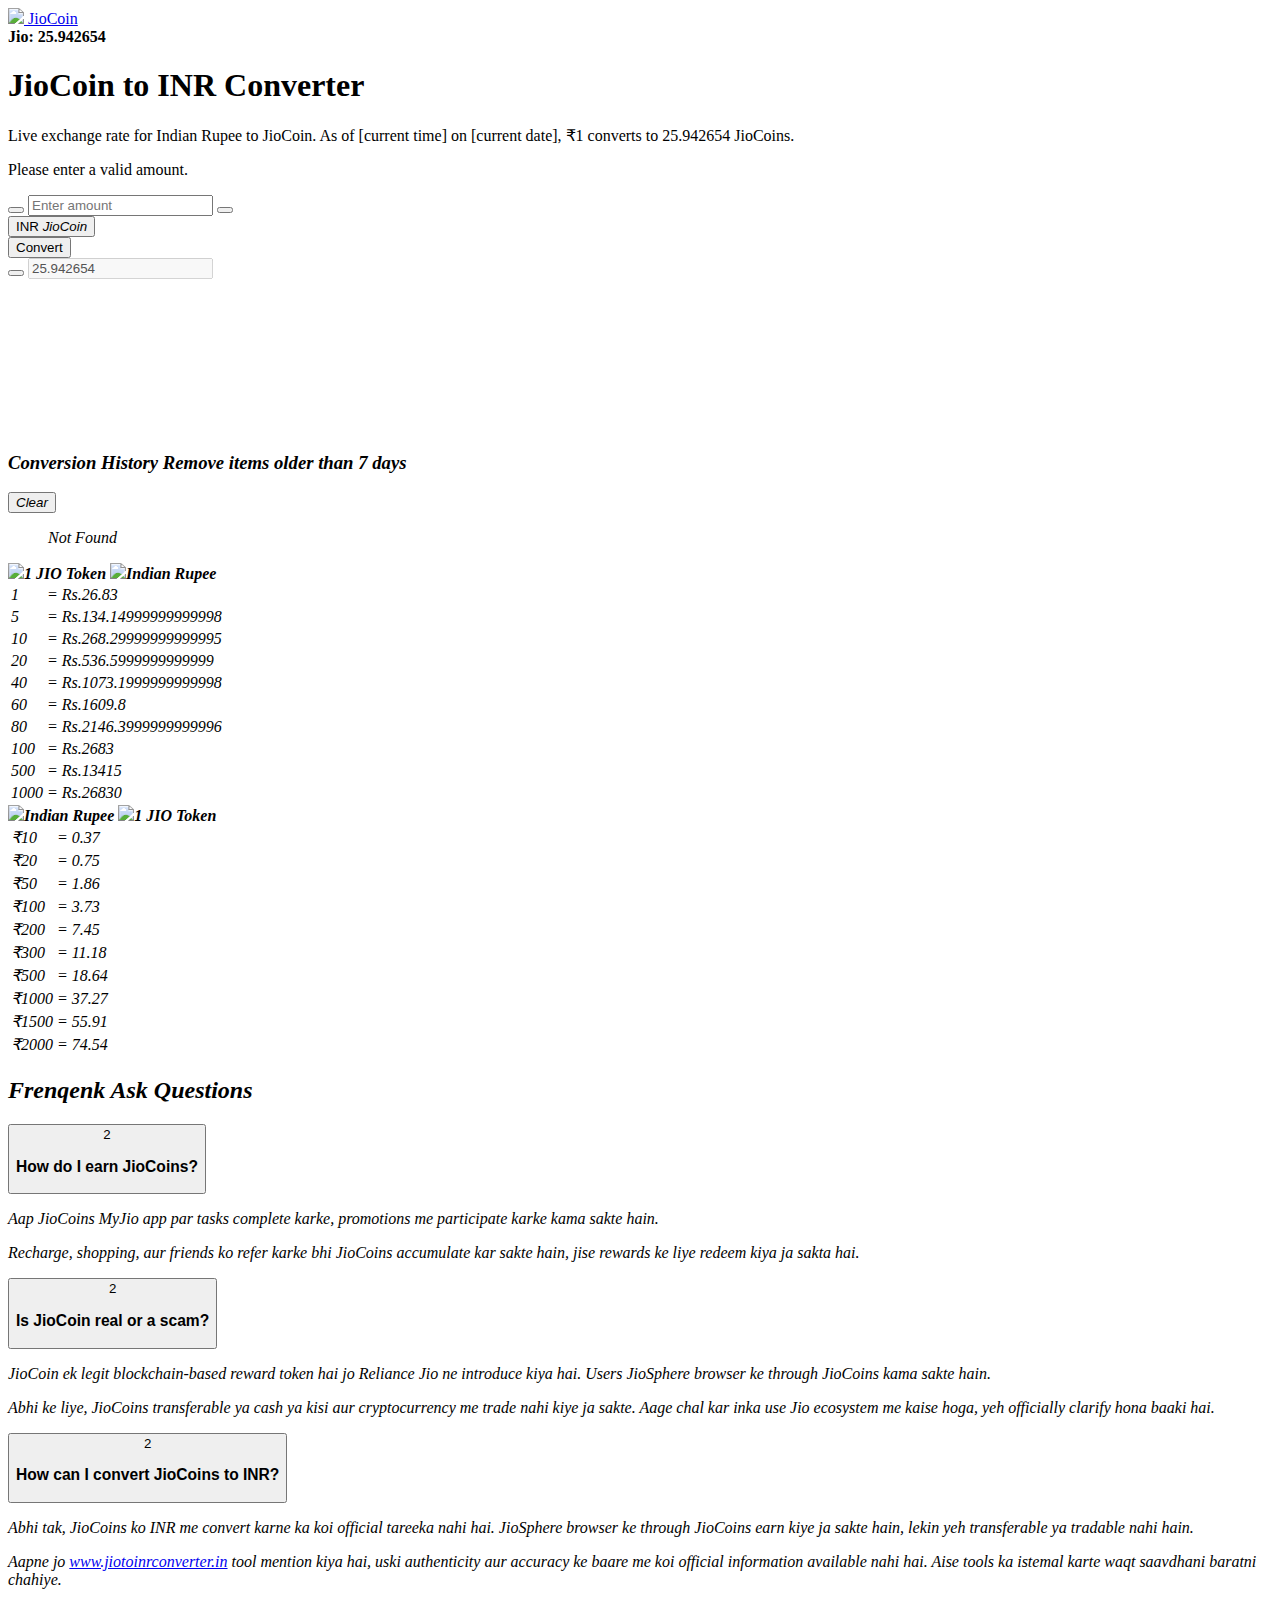
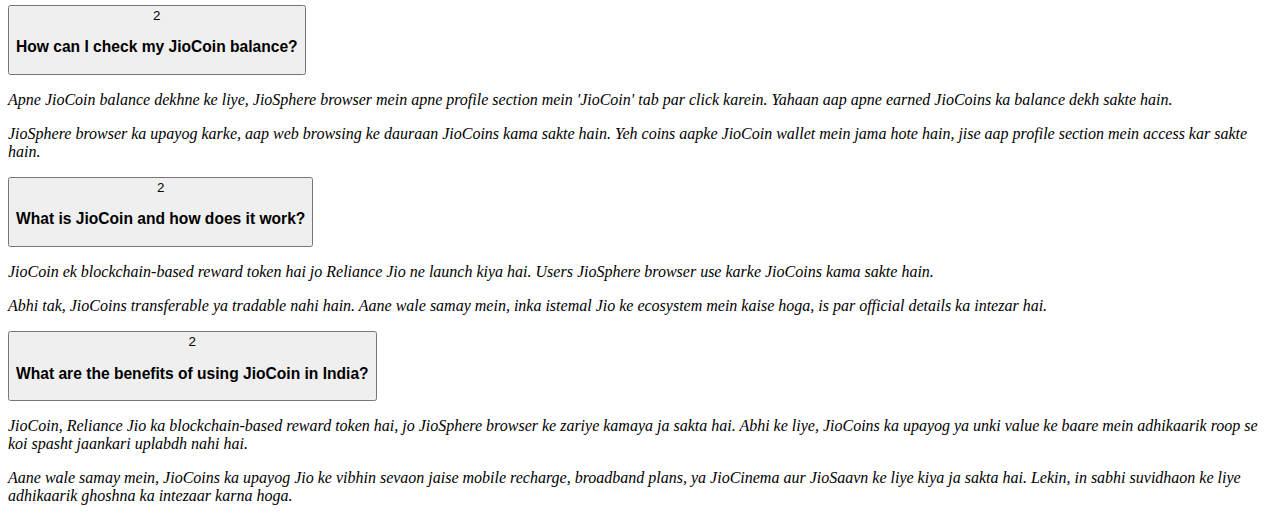
==== commit 14a0d9f1: "Update index.html" ====
--- a/index.html
+++ b/index.html
@@ -6,7 +6,7 @@
     <!-- All Title -->
 <title>Jio To INR Converter</title>
 
-    <link rel="stylesheet" href="style.css"/>
+    
 
 <!-- Recommended Tags -->
 <meta charset='UTF-8'/>
@@ -37,7 +37,7 @@
 
    
 
-  
+  <link rel="stylesheet" href="style.css"/>
     
 
 
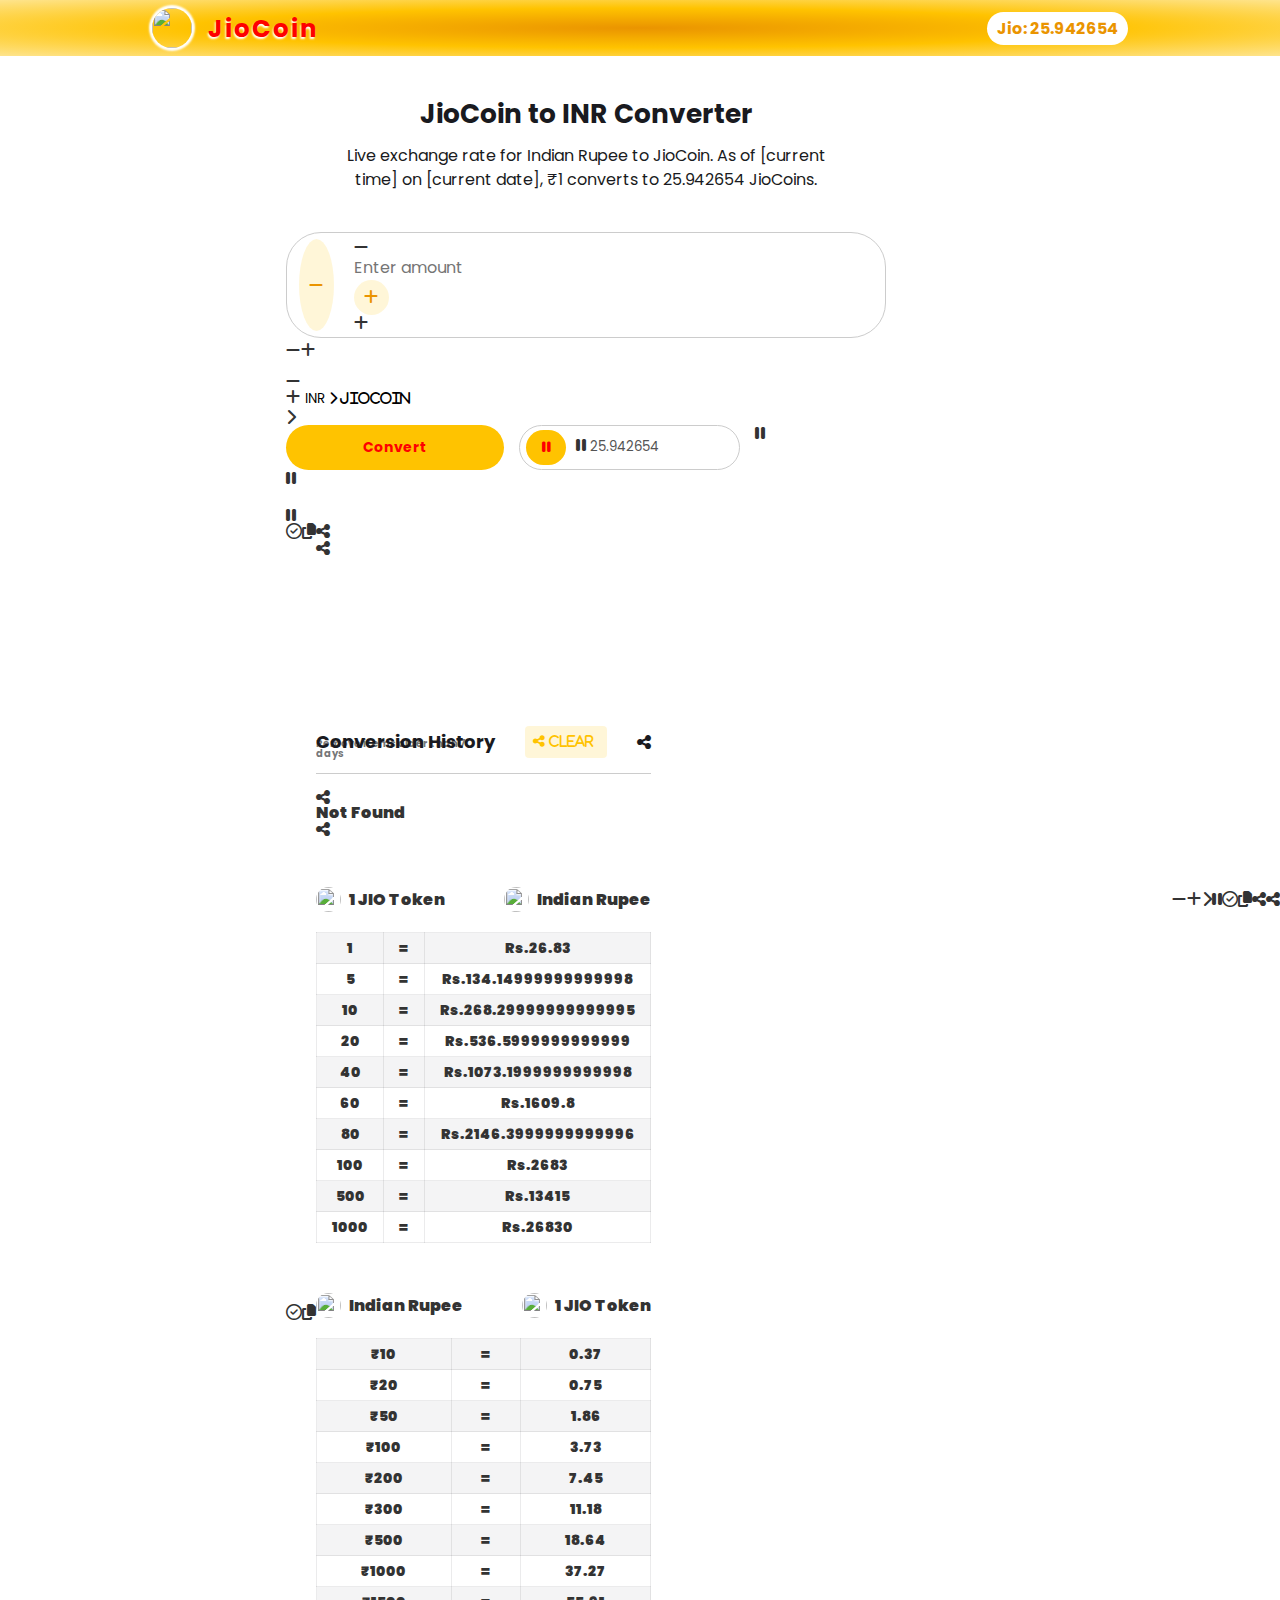
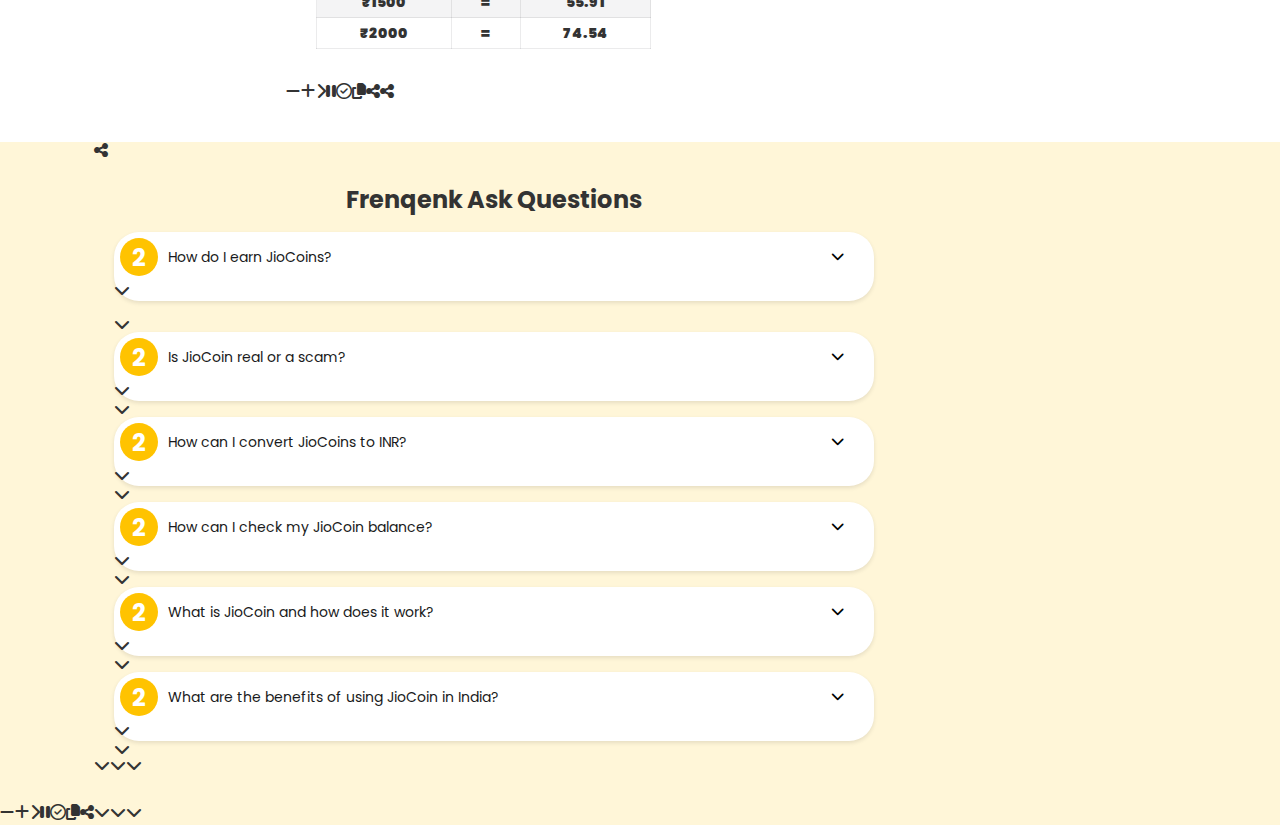
==== commit 9168ccd2: "Update index.html" ====
--- a/index.html
+++ b/index.html
@@ -15,7 +15,7 @@
 <meta content='width=device-width, initial-scale=1, minimum-scale=1, maximum-scale=1, user-scalable=yes' name='viewport'/>
 
 <!-- Meta Description -->
-<meta name='description' content='Your custom description here'/>
+<meta name='description' content='Accurate JIO to INR Converter – Get real-time JioCoin to INR rates instantly. Fast, reliable & easy to use. Stay updated with live exchange rates anytime.'/>
 
 <!-- Meta Keywords -->
 <meta name='keywords' content='keyword1, keyword2, keyword3'/>
@@ -32,7 +32,7 @@
     <link href='https://blogger.googleusercontent.com/img/b/R29vZ2xl/AVvXsEgRAMn5CUR-Cp3il-qJGZ4Zk4MCbvTafEnXiO-Rbp7jxa0Pz9IGUx4EqxAm9AhitijMJ7EWgxT6o4uGYPgiU1jz9ldSthK8DSpbWtk04gIawQyIn-jSSnn9hQfEEHKp4LFpuQ_usUL6i0lwx-Mm4OzoxPm1MRUUw4SrhWR0pVt6n9yEb4M4Tw0Gp9m_WXU/s1600/jiotoinrconverter.png' rel='icon' type='image/png'/>
     <link href='https://blogger.googleusercontent.com/img/b/R29vZ2xl/AVvXsEgRAMn5CUR-Cp3il-qJGZ4Zk4MCbvTafEnXiO-Rbp7jxa0Pz9IGUx4EqxAm9AhitijMJ7EWgxT6o4uGYPgiU1jz9ldSthK8DSpbWtk04gIawQyIn-jSSnn9hQfEEHKp4LFpuQ_usUL6i0lwx-Mm4OzoxPm1MRUUw4SrhWR0pVt6n9yEb4M4Tw0Gp9m_WXU/s1600/jiotoinrconverter.png' rel='icon' type='image/x-icon'/>
 
-    <script src='https://cdn.jsdelivr.net/npm/chart.js'/>
+    
 
 
    
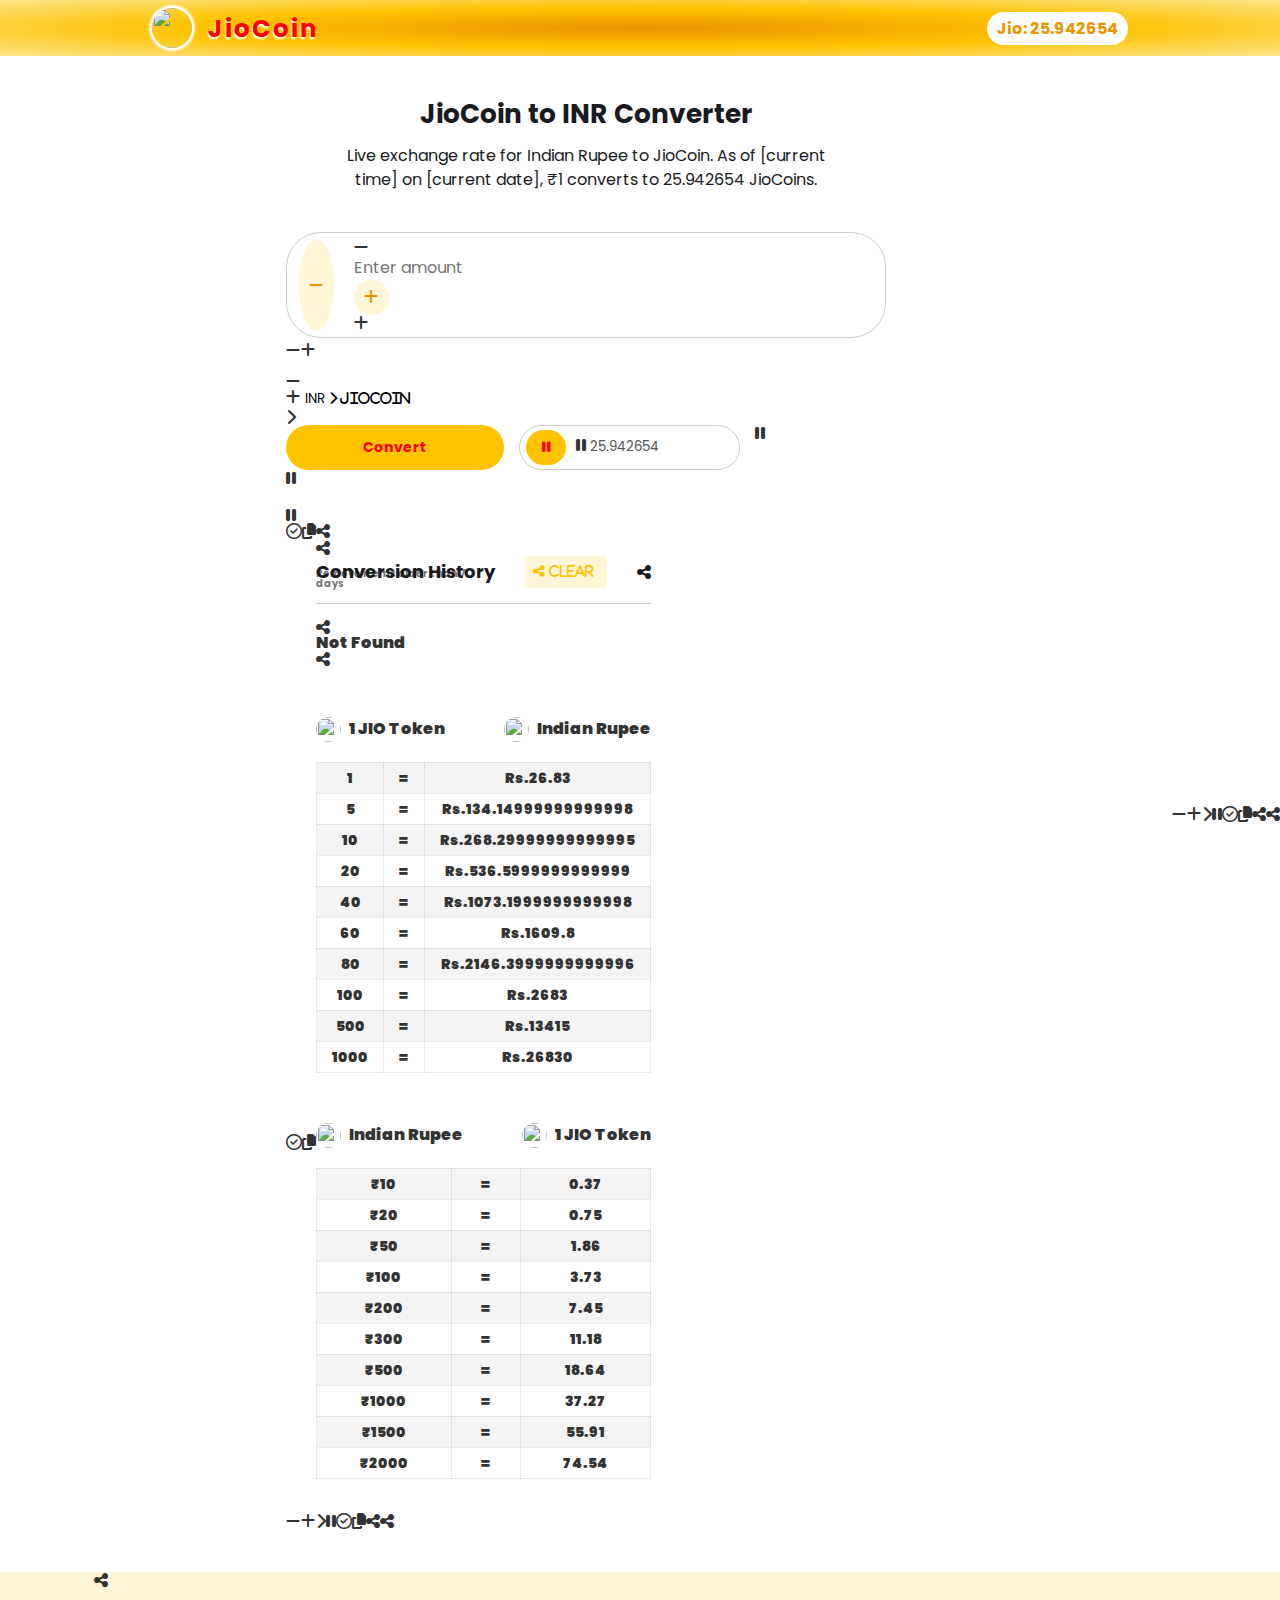
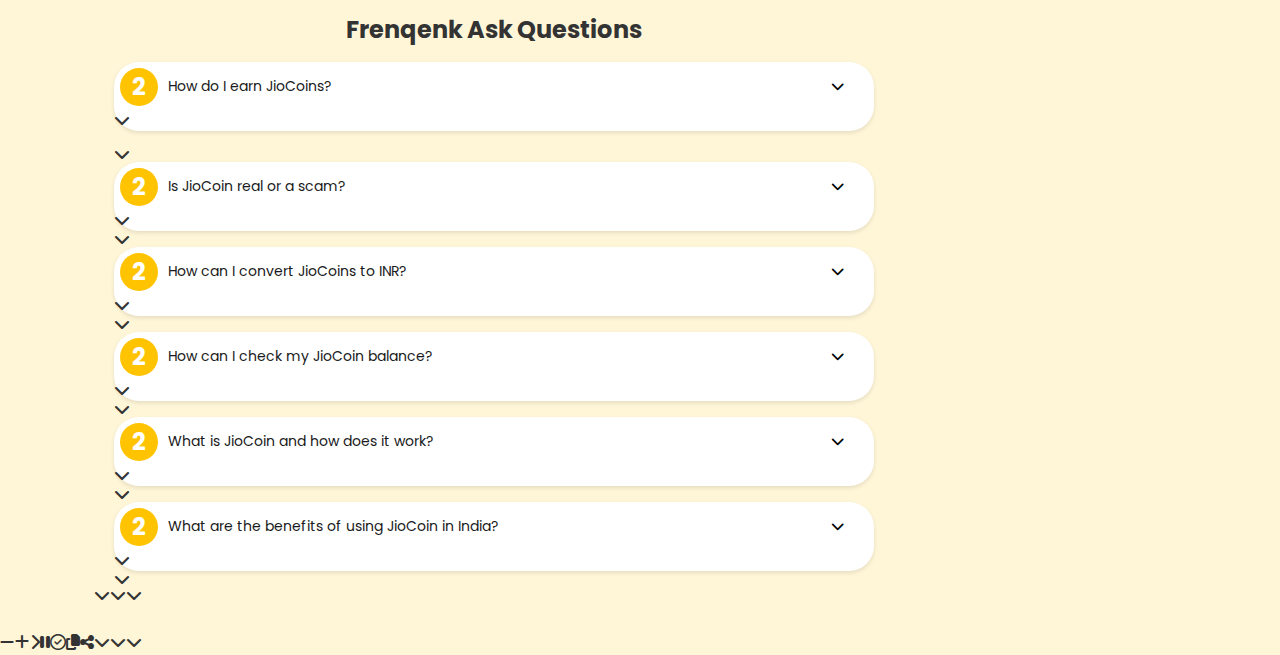
==== commit 48efd53b: "Update index.html" ====
--- a/index.html
+++ b/index.html
@@ -13,7 +13,7 @@
 <meta content='IE=edge' http-equiv='X-UA-Compatible'/>
 <meta content='text/html; charset=UTF-8' http-equiv='Content-Type'/>
 <meta content='width=device-width, initial-scale=1, minimum-scale=1, maximum-scale=1, user-scalable=yes' name='viewport'/>
-
+<link rel="stylesheet" href="style.css"/>
 <!-- Meta Description -->
 <meta name='description' content='Accurate JIO to INR Converter – Get real-time JioCoin to INR rates instantly. Fast, reliable & easy to use. Stay updated with live exchange rates anytime.'/>
 
@@ -37,7 +37,7 @@
 
    
 
-  <link rel="stylesheet" href="style.css"/>
+  
     
 
 
@@ -104,9 +104,7 @@
           </div>
 
 
-          <div class='form-wrapper'>
-            <canvas id='exchangeChart'/>
-          </div>
+          
 
           <div class='history'>
             <div class='history-header'>
